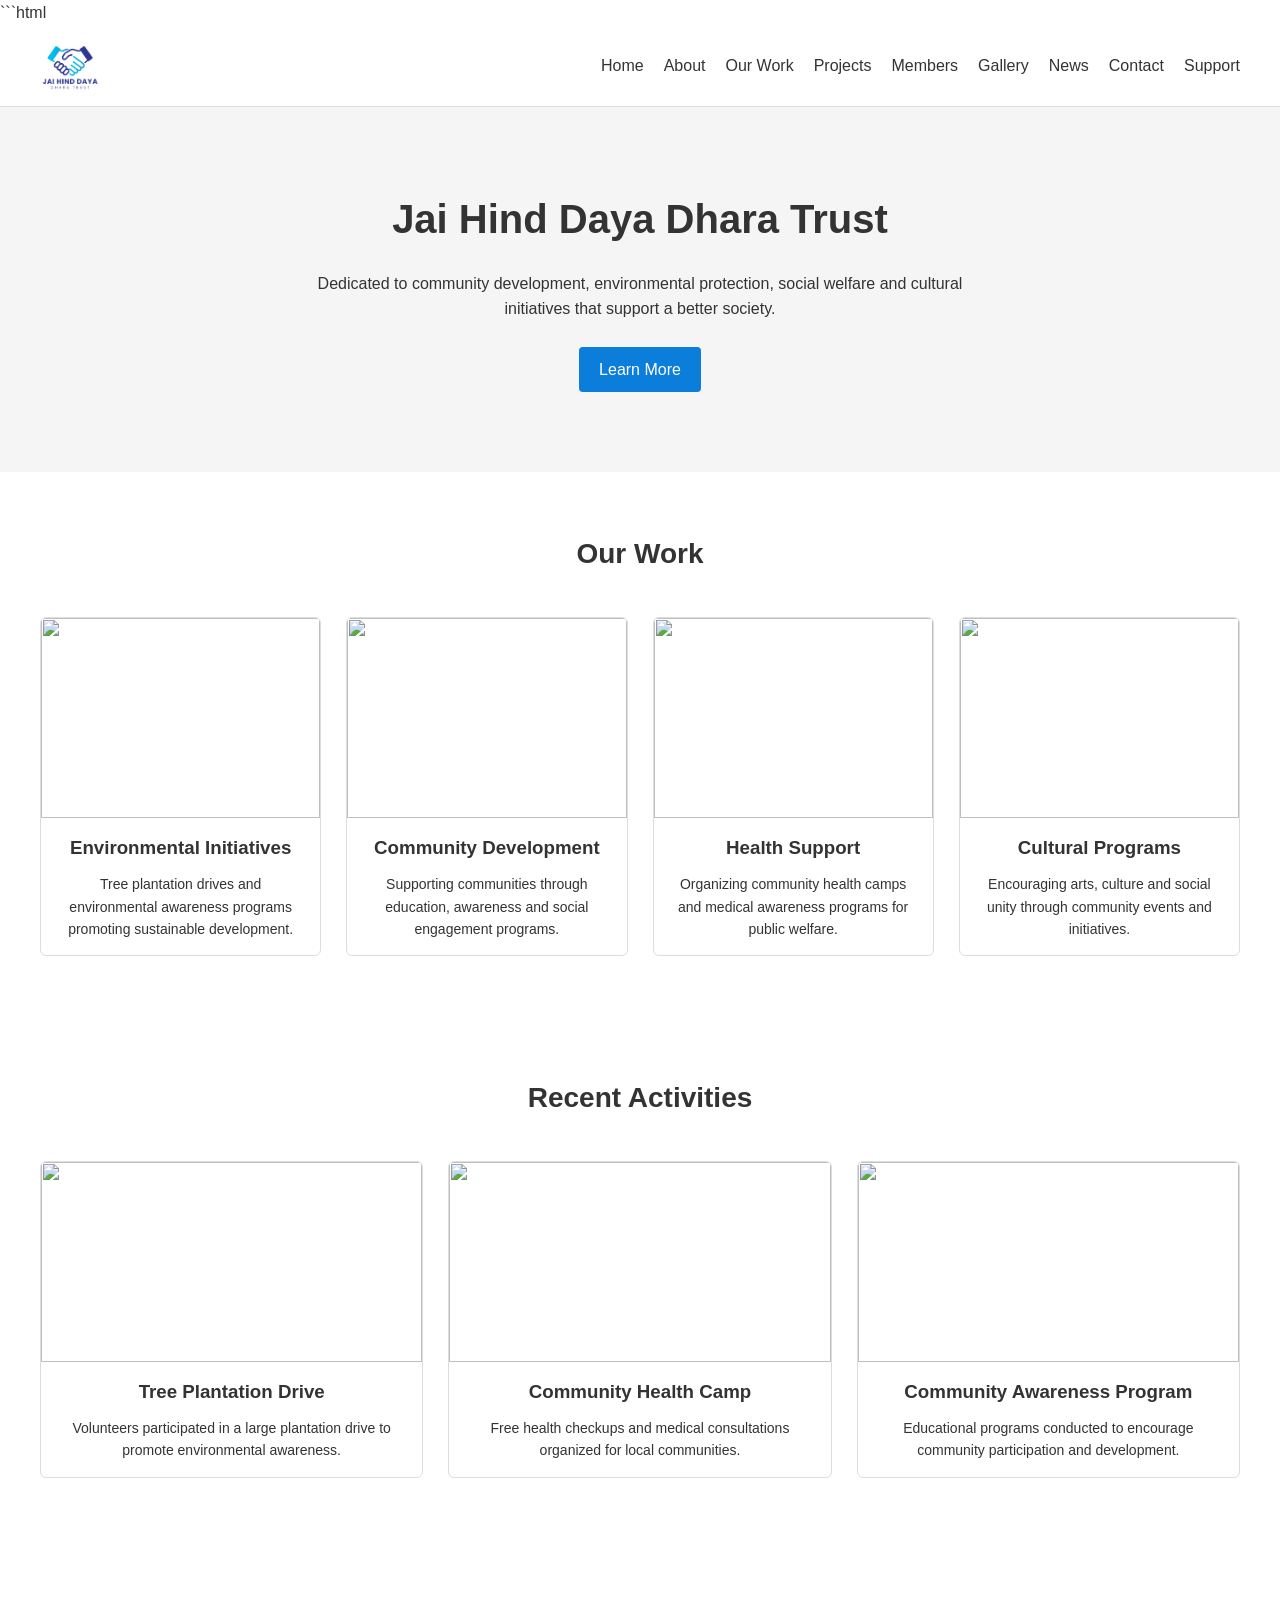
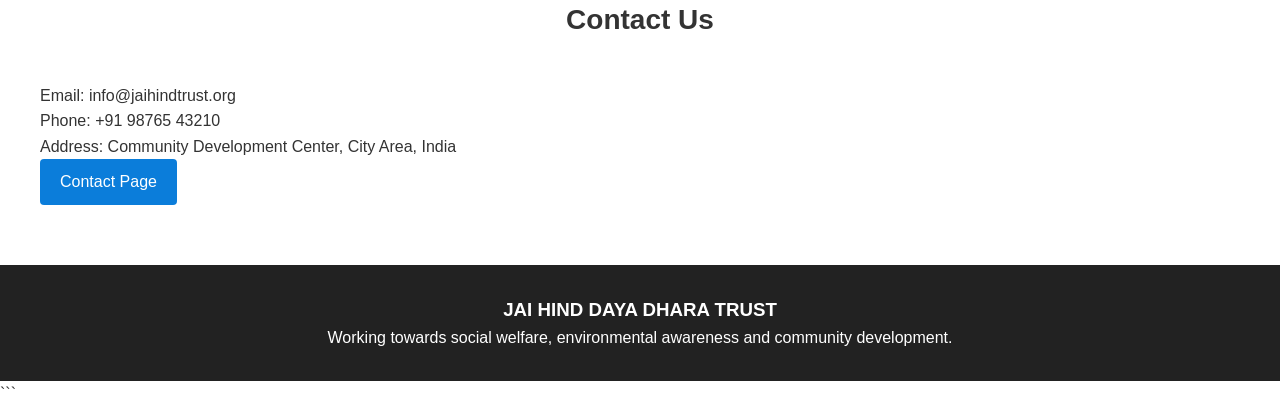
==== index.html @ cdc8f3d9 "Latest website version with admin system" ====
```html
<!DOCTYPE html>
<html lang="en">

<head>

<meta charset="UTF-8">
<meta name="viewport" content="width=device-width, initial-scale=1.0">

<title>Jai Hind Daya Dhara Trust</title>

<link rel="stylesheet" href="css/style.css">
<link rel="stylesheet" href="css/responsive.css">

</head>

<body>

<header>

<nav class="navbar">

<div class="logo">
<a href="index.html">
<img src="assets/logo/logo.png" alt="Trust Logo">
</a>
</div>

<div class="menu-toggle" id="menu-toggle">☰</div>

<ul class="nav-links" id="nav-links">

<li><a href="index.html">Home</a></li>
<li><a href="pages/about.html">About</a></li>
<li><a href="pages/work.html">Our Work</a></li>
<li><a href="pages/projects.html">Projects</a></li>
<li><a href="pages/members.html">Members</a></li>
<li><a href="pages/gallery.html">Gallery</a></li>
<li><a href="pages/news.html">News</a></li>
<li><a href="pages/contact.html">Contact</a></li>
<li><a href="pages/support.html">Support</a></li>

</ul>

</nav>

</header>

<!-- HERO -->

<section class="hero">

<h1>Jai Hind Daya Dhara Trust</h1>

<p>
Dedicated to community development, environmental protection,
social welfare and cultural initiatives that support a better society.
</p>

<a href="pages/about.html" class="btn">Learn More</a>

</section>

<!-- OUR WORK -->

<section>

<h2>Our Work</h2>

<div class="work-cards">

<div class="card">

<img src="https://images.unsplash.com/photo-1500530855697-b586d89ba3ee">

<h3>Environmental Initiatives</h3>

<p>
Tree plantation drives and environmental awareness programs
promoting sustainable development.
</p>

</div>

<div class="card">

<img src="https://images.unsplash.com/photo-1522202176988-66273c2fd55f">

<h3>Community Development</h3>

<p>
Supporting communities through education, awareness and
social engagement programs.
</p>

</div>

<div class="card">

<img src="https://images.unsplash.com/photo-1584515933487-779824d29309">

<h3>Health Support</h3>

<p>
Organizing community health camps and medical awareness
programs for public welfare.
</p>

</div>

<div class="card">

<img src="https://images.unsplash.com/photo-1469571486292-b53601020a53">

<h3>Cultural Programs</h3>

<p>
Encouraging arts, culture and social unity through
community events and initiatives.
</p>

</div>

</div>

</section>

<!-- RECENT PROJECTS -->

<section>

<h2>Recent Activities</h2>

<div class="projects-grid">

<div class="card">

<img src="https://images.unsplash.com/photo-1509099836639-18ba1795216d">

<h3>Tree Plantation Drive</h3>

<p>
Volunteers participated in a large plantation drive
to promote environmental awareness.
</p>

</div>

<div class="card">

<img src="https://images.unsplash.com/photo-1584515933487-779824d29309">

<h3>Community Health Camp</h3>

<p>
Free health checkups and medical consultations
organized for local communities.
</p>

</div>

<div class="card">

<img src="https://images.unsplash.com/photo-1522202176988-66273c2fd55f">

<h3>Community Awareness Program</h3>

<p>
Educational programs conducted to encourage
community participation and development.
</p>

</div>

</div>

</section>

<!-- CONTACT PREVIEW -->

<section>

<h2>Contact Us</h2>

<p>
Email: info@jaihindtrust.org
</p>

<p>
Phone: +91 98765 43210
</p>

<p>
Address: Community Development Center,
City Area, India
</p>

<a href="pages/contact.html" class="btn">Contact Page</a>

</section>

<footer>

<h3>JAI HIND DAYA DHARA TRUST</h3>

<p>
Working towards social welfare, environmental awareness
and community development.
</p>

</footer>

<script src="js/main.js"></script>

</body>
</html>
```
---- css/style.css ----
/* RESET */

*{
margin:0;
padding:0;
box-sizing:border-box;
font-family:Arial, Helvetica, sans-serif;
}

body{
line-height:1.6;
background:#ffffff;
color:#333;
}

/* NAVBAR */

.navbar{
display:flex;
justify-content:space-between;
align-items:center;
padding:15px 40px;
background:#ffffff;
border-bottom:1px solid #ddd;
}

.logo img{
height:50px;
}

.nav-links{
display:flex;
list-style:none;
gap:20px;
}

.nav-links a{
text-decoration:none;
color:#333;
font-weight:500;
}

.menu-toggle{
display:none;
font-size:26px;
cursor:pointer;
}

/* HERO */

.hero{
text-align:center;
padding:80px 20px;
background:#f5f5f5;
}

.hero h1{
font-size:40px;
margin-bottom:20px;
}

.hero p{
max-width:700px;
margin:auto;
margin-bottom:25px;
}

.btn{
display:inline-block;
padding:10px 20px;
background:#0b7dda;
color:white;
text-decoration:none;
border-radius:4px;
}

/* SECTIONS */

section{
padding:60px 40px;
}

section h2{
text-align:center;
margin-bottom:40px;
font-size:28px;
}

/* CARDS */

.work-cards{
display:grid;
grid-template-columns:repeat(4,1fr);
gap:25px;
}

.projects-grid{
display:grid;
grid-template-columns:repeat(3,1fr);
gap:25px;
}

.card{
background:#fff;
border:1px solid #ddd;
border-radius:6px;
overflow:hidden;
text-align:center;
padding-bottom:15px;
}

.card img{
width:100%;
height:200px;
object-fit:cover;
}

.card h3{
margin:15px 0 10px 0;
}

.card p{
padding:0 15px;
font-size:14px;
}

/* FOOTER */

footer{
text-align:center;
padding:30px 20px;
background:#222;
color:#fff;
}

```css
/* MEMBERS */

.members-grid{
display:grid;
grid-template-columns:repeat(4,1fr);
gap:25px;
margin-top:40px;
}

.member-card{
background:#fff;
border:1px solid #ddd;
border-radius:6px;
overflow:hidden;
text-align:center;
padding-bottom:20px;
}

.member-card img{
width:100%;
aspect-ratio:1/1;
object-fit:cover;
}

.member-card h3{
margin-top:15px;
font-size:18px;
}

.member-card p{
font-size:14px;
color:#666;
margin-top:5px;
}

.member-details{
padding:10px 15px;
font-size:14px;
color:#444;
line-height:1.5;
}

/* GALLERY */

.gallery-grid{
display:grid;
grid-template-columns:repeat(3,1fr);
gap:20px;
margin-top:40px;
}

.gallery-grid img{
width:100%;
aspect-ratio:4/3;
object-fit:cover;
border-radius:6px;
}

/* TABLET */

@media(max-width:1024px){

.members-grid{
grid-template-columns:repeat(2,1fr);
}

.gallery-grid{
grid-template-columns:repeat(2,1fr);
}

}

/* MOBILE */

@media(max-width:768px){

.members-grid{
grid-template-columns:1fr;
}

.gallery-grid{
grid-template-columns:1fr;
}

.member-card img{
aspect-ratio:1/1;
}

}
```
---- css/responsive.css ----
```css id="f1v9dx"
/* TABLETS */

@media (max-width:1024px){

.work-cards{
grid-template-columns:repeat(2,1fr);
}

.projects-grid{
grid-template-columns:repeat(2,1fr);
}

}

/* MOBILE */

@media (max-width:768px){

.navbar{
flex-wrap:wrap;
padding:15px 20px;
}

.menu-toggle{
display:block;
}

.nav-links{
display:none;
flex-direction:column;
width:100%;
margin-top:10px;
}

.nav-links.active{
display:flex;
}

.nav-links li{
margin:10px 0;
}

.hero{
padding:60px 20px;
}

.hero h1{
font-size:28px;
}

section{
padding:40px 20px;
}

.work-cards{
grid-template-columns:1fr;
}

.projects-grid{
grid-template-columns:1fr;
}

.card img{
height:180px;
}

}

/* SMALL PHONES */

@media (max-width:480px){

.hero h1{
font-size:24px;
}

.hero p{
font-size:14px;
}

.btn{
padding:8px 16px;
font-size:14px;
}

.card img{
height:160px;
}

}
```
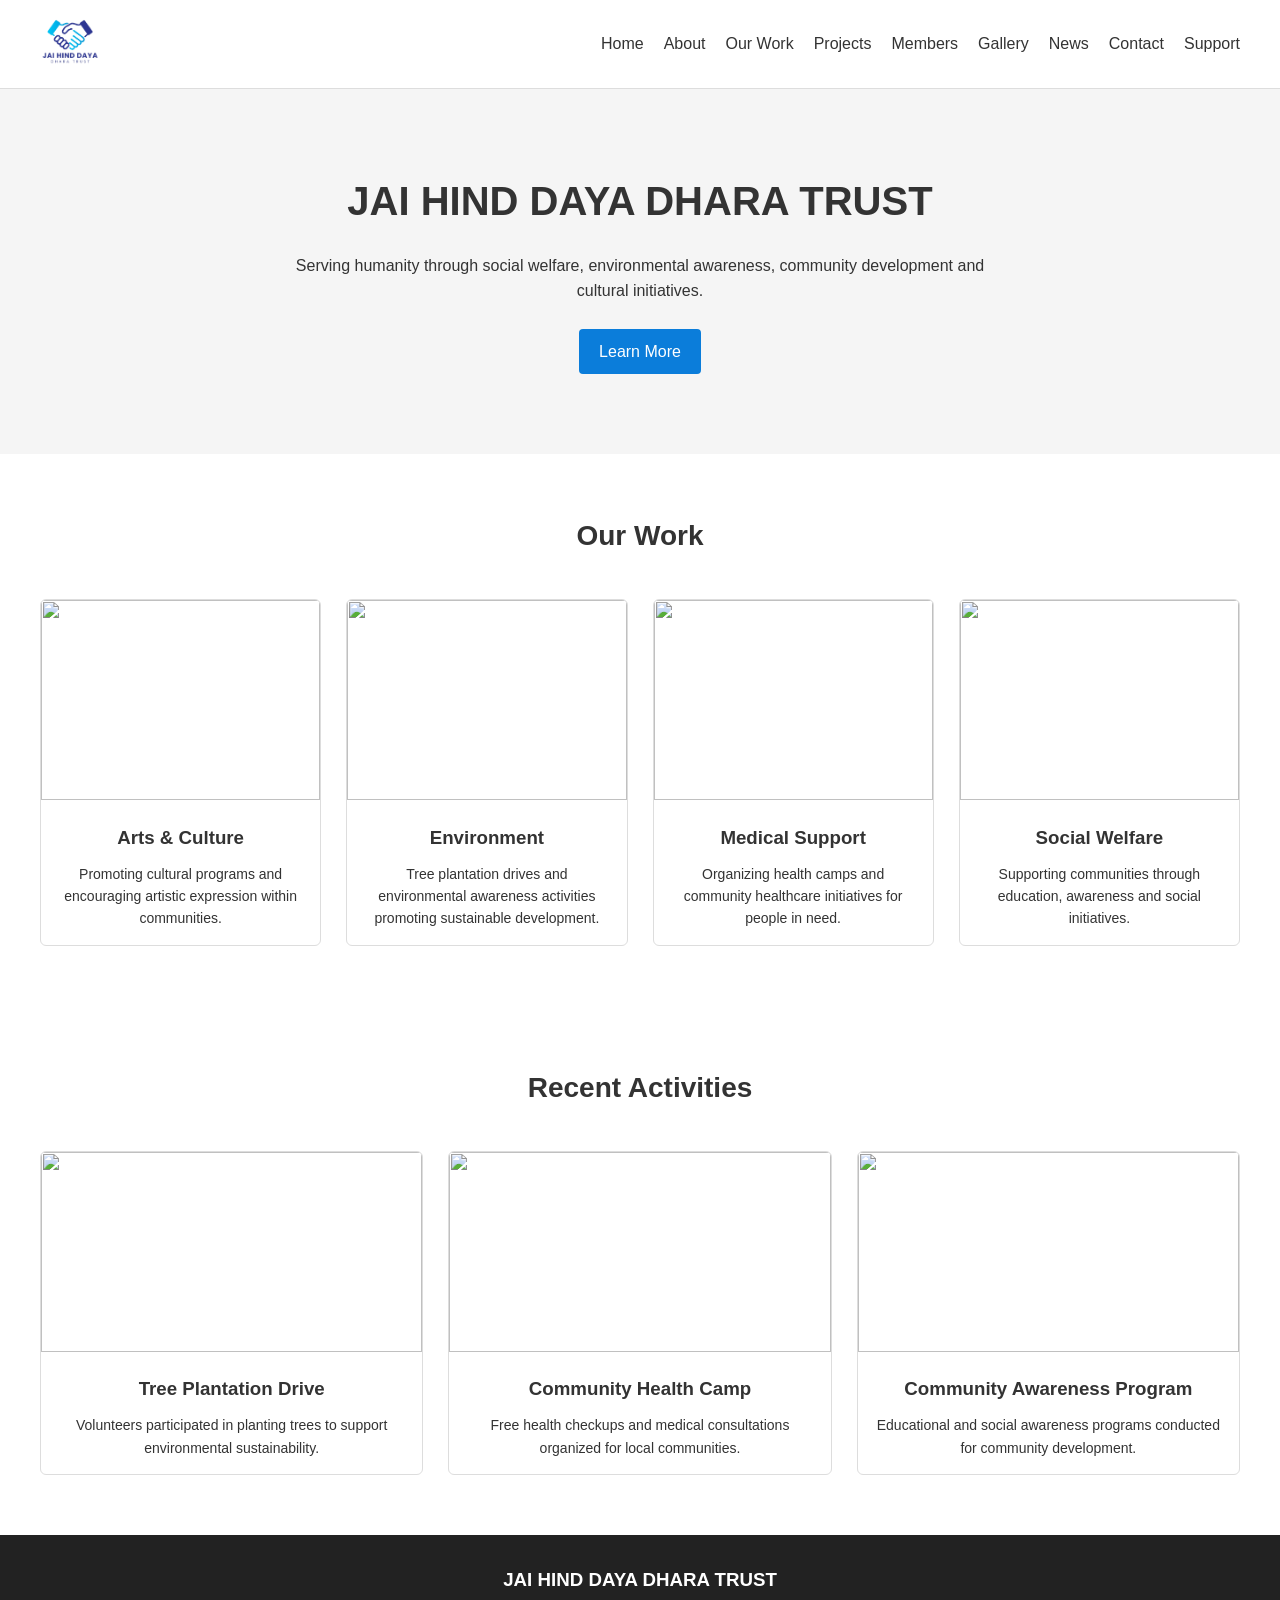
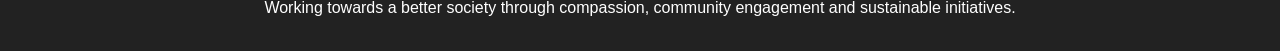
==== commit 14a5ace3: "update website layout and fixes" ====
--- a/index.html
+++ b/index.html
@@ -1,5 +1,5 @@
-```html
 <!DOCTYPE html>
+
 <html lang="en">
 
 <head>
@@ -16,7 +16,7 @@
 
 <body>
 
-<header>
+<!-- NAVBAR -->
 
 <nav class="navbar">
 
@@ -26,7 +26,9 @@
 </a>
 </div>
 
-<div class="menu-toggle" id="menu-toggle">☰</div>
+<div class="menu-toggle" id="menu-toggle">
+☰
+</div>
 
 <ul class="nav-links" id="nav-links">
 
@@ -44,17 +46,15 @@
 
 </nav>
 
-</header>
-
 <!-- HERO -->
 
 <section class="hero">
 
-<h1>Jai Hind Daya Dhara Trust</h1>
-
-<p>
-Dedicated to community development, environmental protection,
-social welfare and cultural initiatives that support a better society.
+<h1>JAI HIND DAYA DHARA TRUST</h1>
+
+<p>
+Serving humanity through social welfare, environmental awareness,
+community development and cultural initiatives.
 </p>
 
 <a href="pages/about.html" class="btn">Learn More</a>
@@ -71,26 +71,26 @@
 
 <div class="card">
 
+<img src="https://images.unsplash.com/photo-1522202176988-66273c2fd55f">
+
+<h3>Arts & Culture</h3>
+
+<p>
+Promoting cultural programs and encouraging artistic
+expression within communities.
+</p>
+
+</div>
+
+<div class="card">
+
 <img src="https://images.unsplash.com/photo-1500530855697-b586d89ba3ee">
 
-<h3>Environmental Initiatives</h3>
-
-<p>
-Tree plantation drives and environmental awareness programs
-promoting sustainable development.
-</p>
-
-</div>
-
-<div class="card">
-
-<img src="https://images.unsplash.com/photo-1522202176988-66273c2fd55f">
-
-<h3>Community Development</h3>
-
-<p>
-Supporting communities through education, awareness and
-social engagement programs.
+<h3>Environment</h3>
+
+<p>
+Tree plantation drives and environmental awareness
+activities promoting sustainable development.
 </p>
 
 </div>
@@ -99,11 +99,11 @@
 
 <img src="https://images.unsplash.com/photo-1584515933487-779824d29309">
 
-<h3>Health Support</h3>
-
-<p>
-Organizing community health camps and medical awareness
-programs for public welfare.
+<h3>Medical Support</h3>
+
+<p>
+Organizing health camps and community healthcare
+initiatives for people in need.
 </p>
 
 </div>
@@ -112,11 +112,11 @@
 
 <img src="https://images.unsplash.com/photo-1469571486292-b53601020a53">
 
-<h3>Cultural Programs</h3>
-
-<p>
-Encouraging arts, culture and social unity through
-community events and initiatives.
+<h3>Social Welfare</h3>
+
+<p>
+Supporting communities through education,
+awareness and social initiatives.
 </p>
 
 </div>
@@ -125,7 +125,7 @@
 
 </section>
 
-<!-- RECENT PROJECTS -->
+<!-- RECENT ACTIVITIES -->
 
 <section>
 
@@ -140,8 +140,8 @@
 <h3>Tree Plantation Drive</h3>
 
 <p>
-Volunteers participated in a large plantation drive
-to promote environmental awareness.
+Volunteers participated in planting trees to
+support environmental sustainability.
 </p>
 
 </div>
@@ -166,8 +166,8 @@
 <h3>Community Awareness Program</h3>
 
 <p>
-Educational programs conducted to encourage
-community participation and development.
+Educational and social awareness programs
+conducted for community development.
 </p>
 
 </div>
@@ -176,42 +176,31 @@
 
 </section>
 
-<!-- CONTACT PREVIEW -->
-
-<section>
-
-<h2>Contact Us</h2>
-
-<p>
-Email: info@jaihindtrust.org
-</p>
-
-<p>
-Phone: +91 98765 43210
-</p>
-
-<p>
-Address: Community Development Center,
-City Area, India
-</p>
-
-<a href="pages/contact.html" class="btn">Contact Page</a>
-
-</section>
+<!-- FOOTER -->
 
 <footer>
 
 <h3>JAI HIND DAYA DHARA TRUST</h3>
 
 <p>
-Working towards social welfare, environmental awareness
-and community development.
+Working towards a better society through compassion,
+community engagement and sustainable initiatives.
 </p>
 
 </footer>
 
-<script src="js/main.js"></script>
+<!-- MOBILE MENU SCRIPT -->
+
+<script>
+
+const toggle=document.getElementById("menu-toggle");
+const nav=document.getElementById("nav-links");
+
+toggle.addEventListener("click",()=>{
+nav.classList.toggle("active");
+});
+
+</script>
 
 </body>
 </html>
-```
--- a/css/style.css
+++ b/css/style.css
@@ -1,227 +1,204 @@
-
 /* RESET */
 
 *{
-margin:0;
-padding:0;
-box-sizing:border-box;
-font-family:Arial, Helvetica, sans-serif;
-}
-
-body{
-line-height:1.6;
-background:#ffffff;
-color:#333;
-}
-
-/* NAVBAR */
-
-.navbar{
-display:flex;
-justify-content:space-between;
-align-items:center;
-padding:15px 40px;
-background:#ffffff;
-border-bottom:1px solid #ddd;
-}
-
-.logo img{
-height:50px;
-}
-
-.nav-links{
-display:flex;
-list-style:none;
-gap:20px;
-}
-
-.nav-links a{
-text-decoration:none;
-color:#333;
-font-weight:500;
-}
-
-.menu-toggle{
-display:none;
-font-size:26px;
-cursor:pointer;
-}
-
-/* HERO */
-
-.hero{
-text-align:center;
-padding:80px 20px;
-background:#f5f5f5;
-}
-
-.hero h1{
-font-size:40px;
-margin-bottom:20px;
-}
-
-.hero p{
-max-width:700px;
-margin:auto;
-margin-bottom:25px;
-}
-
-.btn{
-display:inline-block;
-padding:10px 20px;
-background:#0b7dda;
-color:white;
-text-decoration:none;
-border-radius:4px;
-}
-
-/* SECTIONS */
-
-section{
-padding:60px 40px;
-}
-
-section h2{
-text-align:center;
-margin-bottom:40px;
-font-size:28px;
-}
-
-/* CARDS */
-
-.work-cards{
-display:grid;
-grid-template-columns:repeat(4,1fr);
-gap:25px;
-}
-
-.projects-grid{
-display:grid;
-grid-template-columns:repeat(3,1fr);
-gap:25px;
-}
-
-.card{
-background:#fff;
-border:1px solid #ddd;
-border-radius:6px;
-overflow:hidden;
-text-align:center;
-padding-bottom:15px;
-}
-
-.card img{
-width:100%;
-height:200px;
-object-fit:cover;
-}
-
-.card h3{
-margin:15px 0 10px 0;
-}
-
-.card p{
-padding:0 15px;
-font-size:14px;
-}
-
-/* FOOTER */
-
-footer{
-text-align:center;
-padding:30px 20px;
-background:#222;
-color:#fff;
-}
-
-```css
-/* MEMBERS */
-
-.members-grid{
-display:grid;
-grid-template-columns:repeat(4,1fr);
-gap:25px;
-margin-top:40px;
-}
-
-.member-card{
-background:#fff;
-border:1px solid #ddd;
-border-radius:6px;
-overflow:hidden;
-text-align:center;
-padding-bottom:20px;
-}
-
-.member-card img{
-width:100%;
-aspect-ratio:1/1;
-object-fit:cover;
-}
-
-.member-card h3{
-margin-top:15px;
-font-size:18px;
-}
-
-.member-card p{
-font-size:14px;
-color:#666;
-margin-top:5px;
-}
-
-.member-details{
-padding:10px 15px;
-font-size:14px;
-color:#444;
-line-height:1.5;
-}
-
-/* GALLERY */
-
-.gallery-grid{
-display:grid;
-grid-template-columns:repeat(3,1fr);
-gap:20px;
-margin-top:40px;
-}
-
-.gallery-grid img{
-width:100%;
-aspect-ratio:4/3;
-object-fit:cover;
-border-radius:6px;
-}
-
-/* TABLET */
-
-@media(max-width:1024px){
-
-.members-grid{
-grid-template-columns:repeat(2,1fr);
-}
-
-.gallery-grid{
-grid-template-columns:repeat(2,1fr);
-}
-
-}
-
-/* MOBILE */
-
-@media(max-width:768px){
-
-.members-grid{
-grid-template-columns:1fr;
-}
-
-.gallery-grid{
-grid-template-columns:1fr;
-}
-
-.member-card img{
-aspect-ratio:1/1;
-}
-
-}
-```
+    margin:0;
+    padding:0;
+    box-sizing:border-box;
+    font-family:Arial, Helvetica, sans-serif;
+    }
+    
+    body{
+    line-height:1.6;
+    background:#ffffff;
+    color:#333;
+    }
+    
+    /* NAVBAR */
+    
+    .navbar{
+    display:flex;
+    justify-content:space-between;
+    align-items:center;
+    padding:15px 40px;
+    background:#ffffff;
+    border-bottom:1px solid #ddd;
+    position:relative;
+    }
+    
+    .logo img{
+    height:50px;
+    }
+    
+    .nav-links{
+    display:flex;
+    list-style:none;
+    gap:20px;
+    }
+    
+    .nav-links a{
+    text-decoration:none;
+    color:#333;
+    font-weight:500;
+    }
+    
+    .menu-toggle{
+    display:none;
+    font-size:26px;
+    cursor:pointer;
+    }
+    
+    /* HERO */
+    
+    .hero{
+    text-align:center;
+    padding:80px 20px;
+    background:#f5f5f5;
+    }
+    
+    .hero h1{
+    font-size:40px;
+    margin-bottom:20px;
+    }
+    
+    .hero p{
+    max-width:700px;
+    margin:auto;
+    margin-bottom:25px;
+    }
+    
+    .btn{
+    display:inline-block;
+    padding:10px 20px;
+    background:#0b7dda;
+    color:white;
+    text-decoration:none;
+    border-radius:4px;
+    }
+    
+    /* SECTIONS */
+    
+    section{
+    padding:60px 40px;
+    }
+    
+    section h2{
+    text-align:center;
+    margin-bottom:40px;
+    font-size:28px;
+    }
+    
+    /* WORK CARDS */
+    
+    .work-cards{
+    display:grid;
+    grid-template-columns:repeat(4,1fr);
+    gap:25px;
+    }
+    
+    /* PROJECT GRID */
+    
+    .projects-grid{
+    display:grid;
+    grid-template-columns:repeat(3,1fr);
+    gap:25px;
+    }
+    
+    /* CARD */
+    
+    .card{
+    background:#fff;
+    border:1px solid #ddd;
+    border-radius:6px;
+    overflow:hidden;
+    text-align:center;
+    padding-bottom:15px;
+    }
+    
+    .card img{
+    width:100%;
+    height:200px;
+    object-fit:cover;
+    }
+    
+    .card h3{
+    margin:15px 0 10px 0;
+    }
+    
+    .card p{
+    padding:0 15px;
+    font-size:14px;
+    }
+    
+    /* MEMBERS */
+    
+    .members-grid{
+    display:grid;
+    grid-template-columns:repeat(4,1fr);
+    gap:25px;
+    margin-top:40px;
+    }
+    
+    .member-card{
+    background:#fff;
+    border:1px solid #ddd;
+    border-radius:6px;
+    overflow:hidden;
+    text-align:center;
+    padding-bottom:20px;
+    }
+    
+    .member-card img{
+    width:100%;
+    aspect-ratio:1/1;
+    object-fit:cover;
+    }
+    
+    .member-card h3{
+    margin-top:15px;
+    font-size:18px;
+    }
+    
+    .member-card p{
+    font-size:14px;
+    color:#666;
+    margin-top:5px;
+    }
+    
+    .member-details{
+    padding:10px 15px;
+    font-size:14px;
+    color:#444;
+    line-height:1.5;
+    }
+    
+    /* GALLERY */
+    
+    .gallery-grid{
+    display:grid;
+    grid-template-columns:repeat(3,1fr);
+    gap:20px;
+    margin-top:40px;
+    }
+    
+    .gallery-grid img{
+    width:100%;
+    aspect-ratio:4/3;
+    object-fit:cover;
+    border-radius:6px;
+    }
+    
+    /* FOOTER */
+    
+    footer{
+    text-align:center;
+    padding:30px 20px;
+    background:#222;
+    color:#fff;
+    }
+    
+    /* IMAGE GLOBAL FIX */
+    
+    img{
+    max-width:100%;
+    height:auto;
+    }
--- a/css/responsive.css
+++ b/css/responsive.css
@@ -1,92 +1,110 @@
-```css id="f1v9dx"
-/* TABLETS */
+/* TABLET */
 
 @media (max-width:1024px){
 
-.work-cards{
-grid-template-columns:repeat(2,1fr);
-}
-
-.projects-grid{
-grid-template-columns:repeat(2,1fr);
-}
-
-}
-
-/* MOBILE */
-
-@media (max-width:768px){
-
-.navbar{
-flex-wrap:wrap;
-padding:15px 20px;
-}
-
-.menu-toggle{
-display:block;
-}
-
-.nav-links{
-display:none;
-flex-direction:column;
-width:100%;
-margin-top:10px;
-}
-
-.nav-links.active{
-display:flex;
-}
-
-.nav-links li{
-margin:10px 0;
-}
-
-.hero{
-padding:60px 20px;
-}
-
-.hero h1{
-font-size:28px;
-}
-
-section{
-padding:40px 20px;
-}
-
-.work-cards{
-grid-template-columns:1fr;
-}
-
-.projects-grid{
-grid-template-columns:1fr;
-}
-
-.card img{
-height:180px;
-}
-
-}
-
-/* SMALL PHONES */
-
-@media (max-width:480px){
-
-.hero h1{
-font-size:24px;
-}
-
-.hero p{
-font-size:14px;
-}
-
-.btn{
-padding:8px 16px;
-font-size:14px;
-}
-
-.card img{
-height:160px;
-}
-
-}
-```
+    .work-cards{
+    grid-template-columns:repeat(2,1fr);
+    }
+    
+    .projects-grid{
+    grid-template-columns:repeat(2,1fr);
+    }
+    
+    .members-grid{
+    grid-template-columns:repeat(2,1fr);
+    }
+    
+    .gallery-grid{
+    grid-template-columns:repeat(2,1fr);
+    }
+    
+    }
+    
+    /* MOBILE */
+    
+    @media (max-width:768px){
+    
+    .navbar{
+    flex-wrap:wrap;
+    padding:15px 20px;
+    }
+    
+    .menu-toggle{
+    display:block;
+    }
+    
+    .nav-links{
+    display:none;
+    flex-direction:column;
+    width:100%;
+    margin-top:10px;
+    }
+    
+    .nav-links.active{
+    display:flex;
+    }
+    
+    .nav-links li{
+    margin:10px 0;
+    }
+    
+    .hero{
+    padding:60px 20px;
+    }
+    
+    .hero h1{
+    font-size:28px;
+    }
+    
+    .hero p{
+    font-size:16px;
+    }
+    
+    section{
+    padding:40px 20px;
+    }
+    
+    .work-cards{
+    grid-template-columns:1fr;
+    }
+    
+    .projects-grid{
+    grid-template-columns:1fr;
+    }
+    
+    .members-grid{
+    grid-template-columns:1fr;
+    }
+    
+    .gallery-grid{
+    grid-template-columns:1fr;
+    }
+    
+    .card img{
+    height:180px;
+    }
+    
+    }
+    
+    /* SMALL PHONES */
+    
+    @media (max-width:480px){
+    
+    .hero h1{
+    font-size:24px;
+    }
+    
+    .hero p{
+    font-size:14px;
+    }
+    
+    .btn{
+    padding:8px 16px;
+    font-size:14px;
+    }
+    
+    .card img{
+    height:160px;
+    }
+    
+    }
